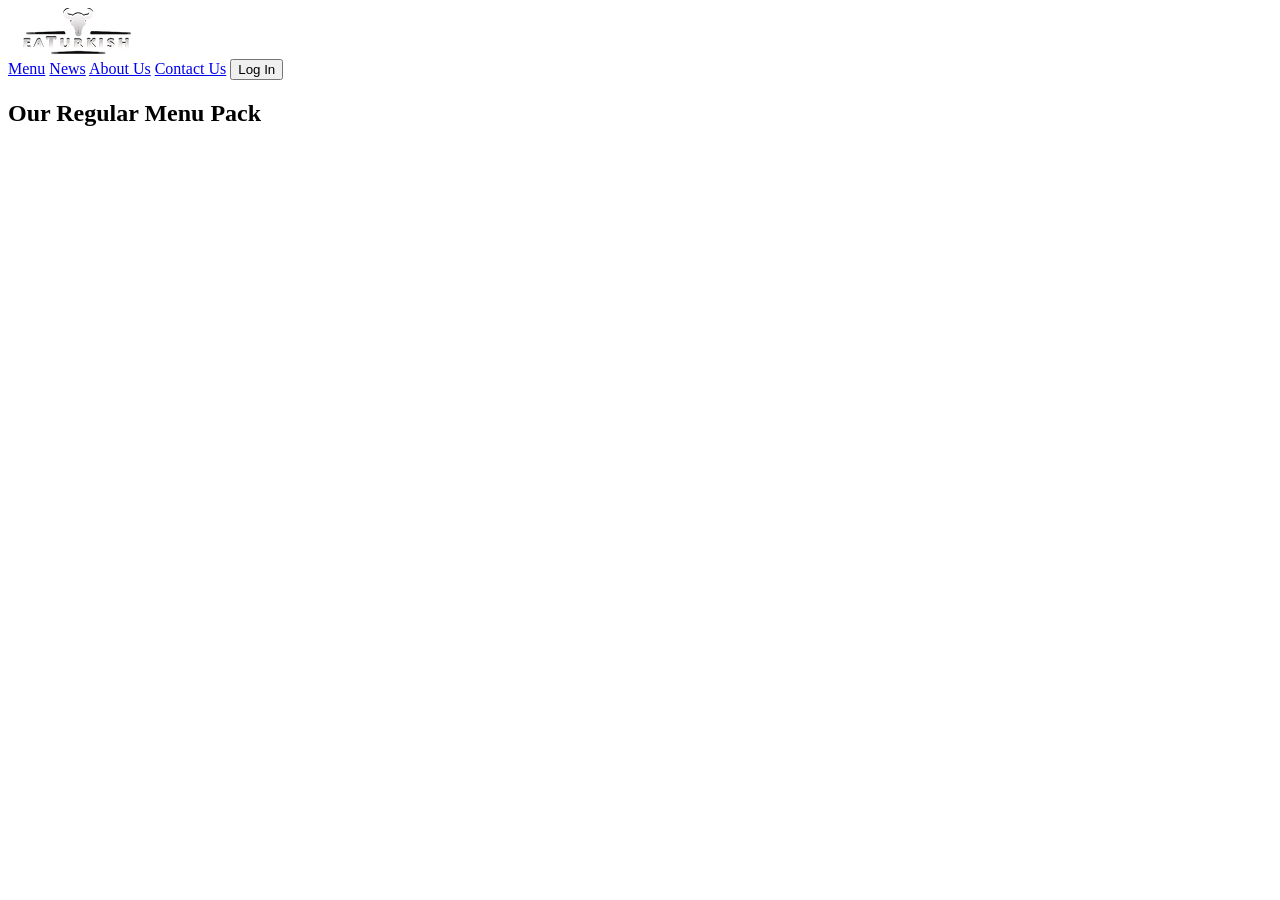
==== home.html @ e7d7d5b7 "maxs gey" ====
<!DOCTYPE html>
<html lang="ru">
<head>
    <meta charset="UTF-8">
    <meta name="viewport" content="width=device-width, initial-scale=1.0">
    <title>Document</title>
    <link rel="stylesheet" href="max.css">
</head>
<body>
        <header>
        <div class="logo"><img src="logo.svg" alt="EATURKISH"></div>
        <nav>
            <a href="#">Menu</a>
            <a href="#">News</a>
            <a href="#">About Us</a>
            <a href="#">Contact Us</a>
            <button class="login-btn">Log In</button>
        </nav>
    </header>
    <main>
        <div class="eban">
            <h2>
                Our Regular Menu Pack
            </h2>

        </div>
        <div class="idiot">
            

        </div>
    </main>





























    <footer>

    </footer>
</body>
</html>
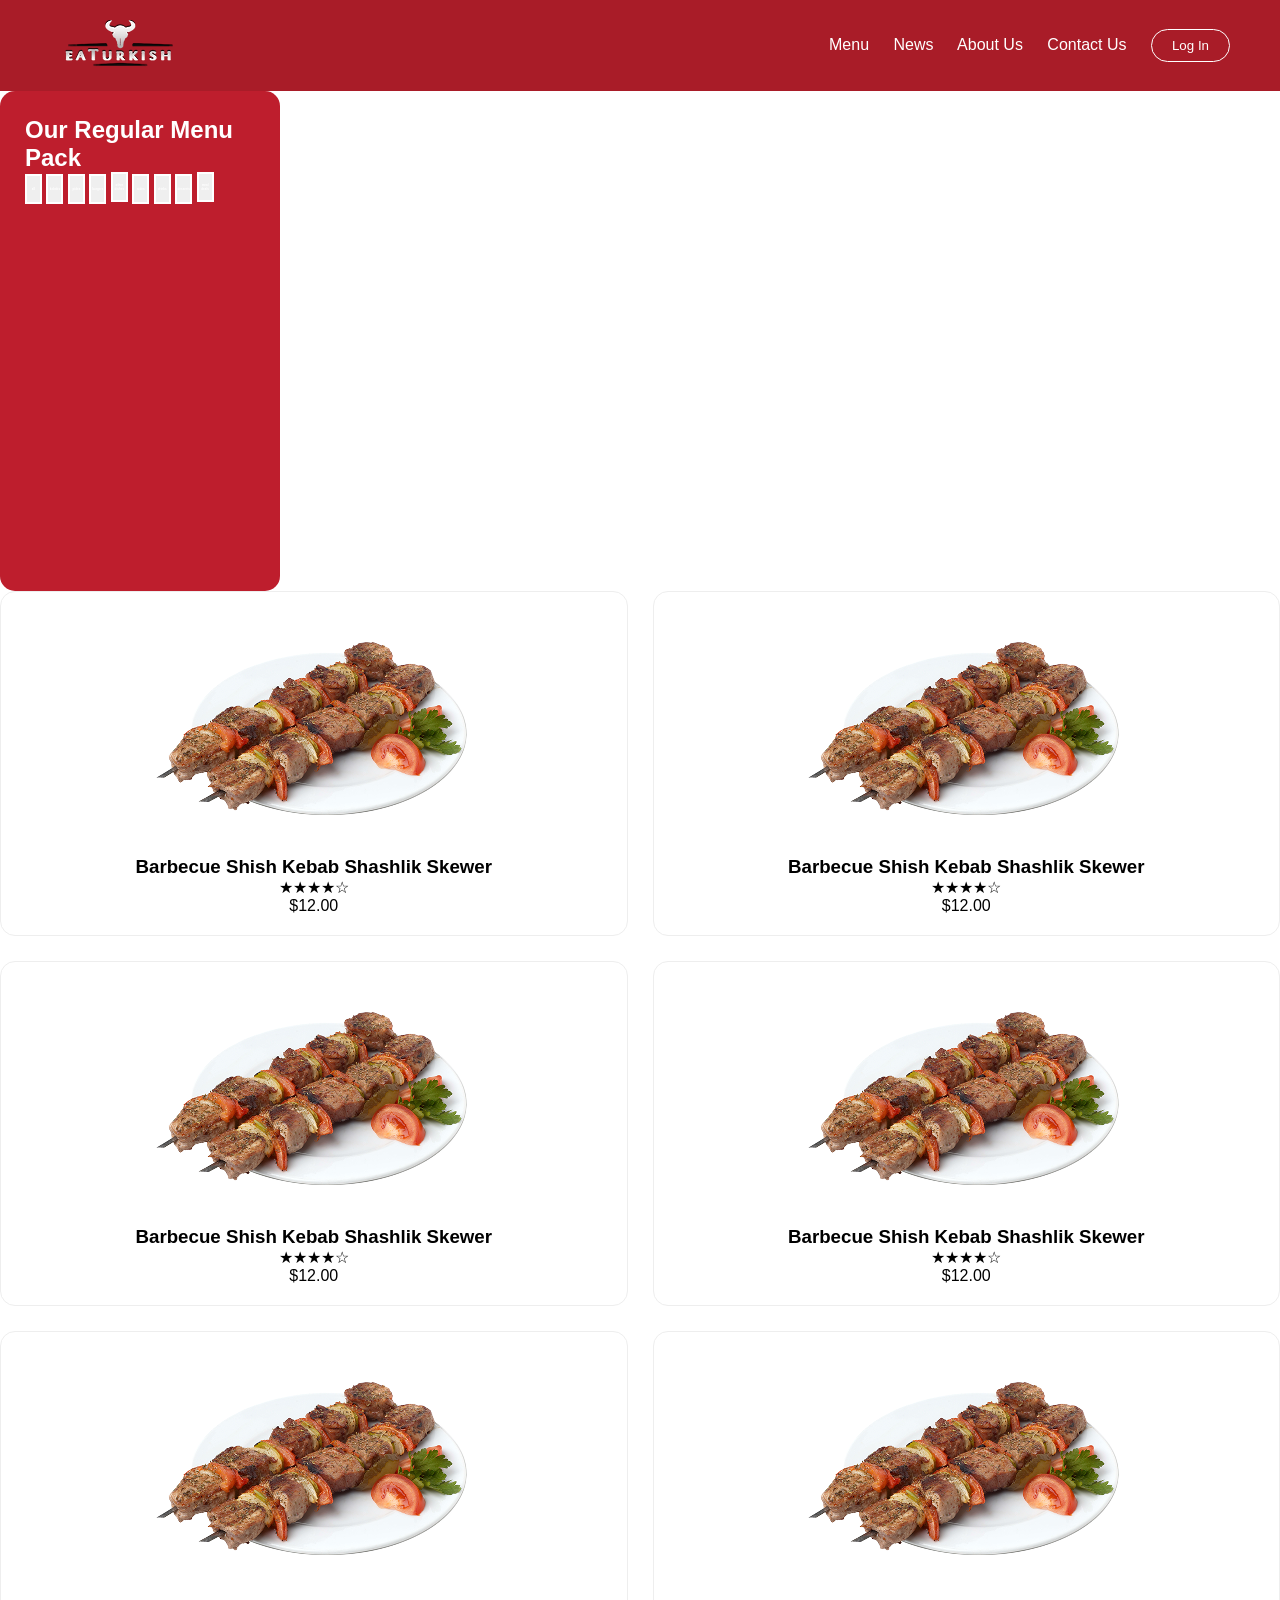
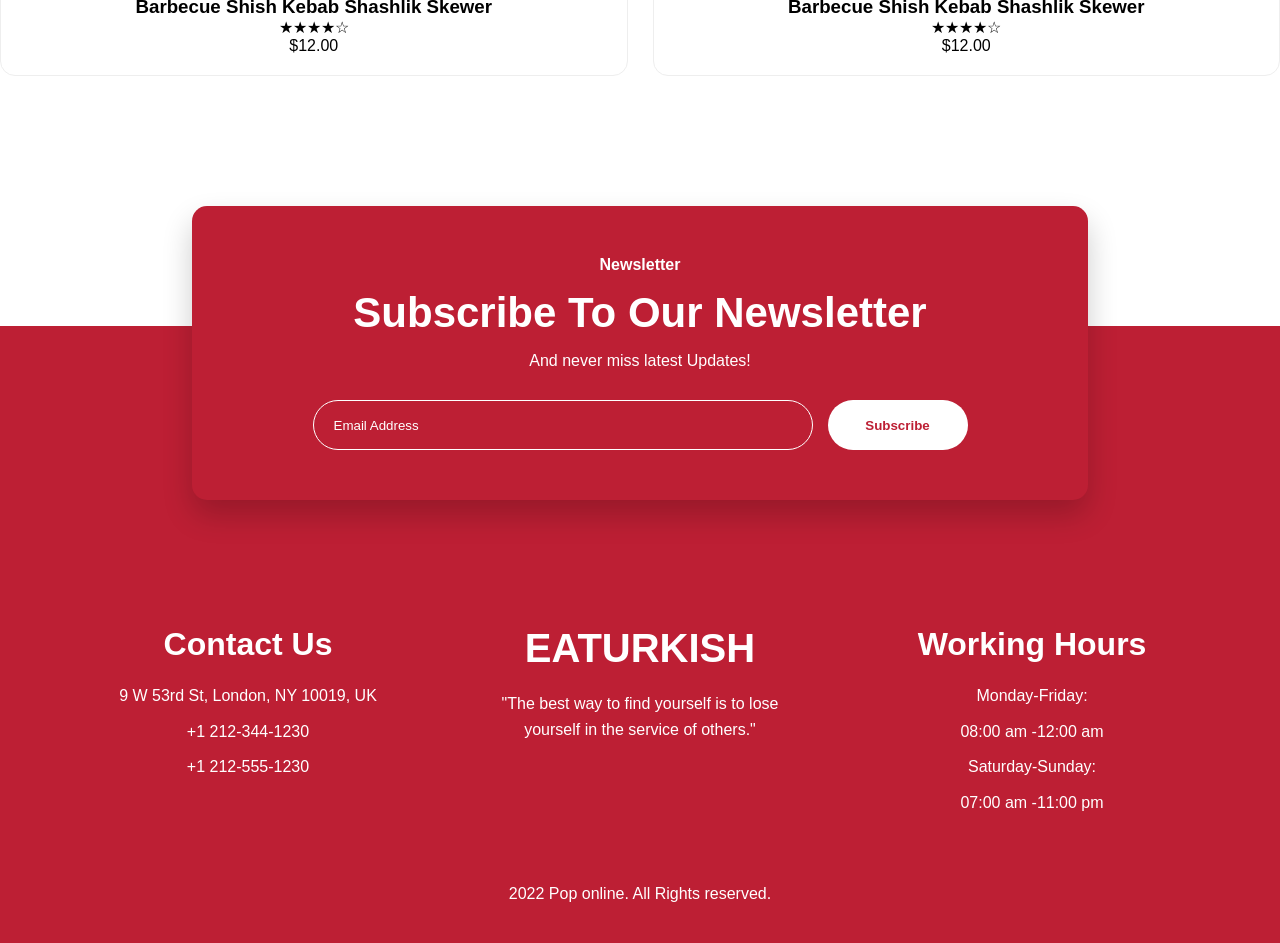
==== commit 76bb128f: "maxik" ====
--- a/home.html
+++ b/home.html
@@ -5,6 +5,7 @@
     <meta name="viewport" content="width=device-width, initial-scale=1.0">
     <title>Document</title>
     <link rel="stylesheet" href="max.css">
+    
 </head>
 <body>
         <header>
@@ -18,48 +19,110 @@
         </nav>
     </header>
     <main>
-        <div class="eban">
+        <div class="meny">
+        <div class="sidebar">
             <h2>
                 Our Regular Menu Pack
             </h2>
+            <button class="btn67">all</button>
+            <button class="btn67">kebabs</button>
+            <button class="btn67">pides</button>
+            <button class="btn67">burgers</button>
+            <button class="btn67">other dishes</button>
+            <button class="btn67">sides</button>
+            <button class="btn67">drinks</button>
+            <button class="btn67">desserts</button>
+            <button class="btn67">meal deals</button>
 
         </div>
-        <div class="idiot">
-            
+        <div class="products">
+                <div class="card">
+                    <img src="./img/klipartz 1.png" alt=Brbecue Shish Kebab">
+                    <h3>Barbecue Shish Kebab Shashlik Skewer</h3>
+                    <div class="rating">★★★★☆</div>
+                    <p class="price">$12.00</p>
+                </div>
+                <div class="card">
+                    <img src="./img/klipartz 1.png" alt=Barbecue Shish Kebab">
+                    <h3>Barbecue Shish Kebab Shashlik Skewer</h3>
+                    <div class="rating">★★★★☆</div>
+                    <p class="price">$12.00</p>
+                </div>
+                <div class="card">
+                    <img src="./img/klipartz 1.png" alt=Barbecue Shish Kebab">
+                    <h3>Barbecue Shish Kebab Shashlik Skewer</h3>
+                    <div class="rating">★★★★☆</div>
+                    <p class="price">$12.00</p>
+                </div>
+                                <div class="card">
+                    <img src="./img/klipartz 1.png" alt=Barbecue Shish Kebab">
+                    <h3>Barbecue Shish Kebab Shashlik Skewer</h3>
+                    <div class="rating">★★★★☆</div>
+                    <p class="price">$12.00</p>
+                </div>
+                                <div class="card">
+                    <img src="./img/klipartz 1.png" alt=Barbecue Shish Kebab">
+                    <h3>Barbecue Shish Kebab Shashlik Skewer</h3>
+                    <div class="rating">★★★★☆</div>
+                    <p class="price">$12.00</p>
+                </div>
+                                <div class="card">
+                    <img src="./img/klipartz 1.png" alt=Barbecue Shish Kebab">
+                    <h3>Barbecue Shish Kebab Shashlik Skewer</h3>
+                    <div class="rating">★★★★☆</div>
+                    <p class="price">$12.00</p>
+                </div>
+</div>
+    </main>
+    <div></div>
+<footer class="footer">
 
+    <div class="newsletter">
+        <p class="small">Newsletter</p>
+        <h2>Subscribe To Our Newsletter</h2>
+        <p>And never miss latest Updates!</p>
+
+        <div class="subscribe">
+            <input type="email" placeholder="Email Address">
+            <button>Subscribe</button>
         </div>
-    </main>
+    </div>
 
+    <div class="footer-content">
 
+        <div class="box">
+            <h3>Contact Us</h3>
+            <p>9 W 53rd St, London, NY 10019, UK</p>
+            <p>+1 212-344-1230</p>
+            <p>+1 212-555-1230</p>
+        </div>
 
+        <div class="box center">
+            <h2>EATURKISH</h2>
+            <p>"The best way to find yourself is to lose yourself in the service of others."</p>
 
+            <div class="social">
+                <i class="fa-brands fa-facebook-f"></i>
+                <i class="fa-brands fa-twitter"></i>
+                <i class="fa-brands fa-instagram"></i>
+            </div>
+        </div>
 
+        <div class="box">
+            <h3>Working Hours</h3>
+            <p>Monday-Friday:</p>
+            <p>08:00 am -12:00 am</p>
 
+            <p>Saturday-Sunday:</p>
+            <p>07:00 am -11:00 pm</p>
+        </div>
 
+    </div>
 
+    <p class="copyright">
+        2022 Pop online. All Rights reserved.
+    </p>
 
-
-
-
-
-
-
-
-
-
-
-
-
-
-
-
-
-
-
-
-
-    <footer>
-
-    </footer>
+</footer>
 </body>
 </html>
--- a/max.css
+++ b/max.css
@@ -0,0 +1,168 @@
+* {
+    margin: 0;
+    padding: 0;
+    box-sizing: border-box;
+}
+body {
+    margin: 0;
+    font-family: sans-serif;
+
+}
+header {
+    display: flex;
+        background-color: #a91c28;
+    color: white;
+    justify-content: space-between;
+    padding: 20px 50px;
+    align-items: center;
+}
+nav a {
+    color: white;
+    text-decoration: none;
+    margin-right: 20px;
+}
+.login-btn {
+    background: transparent;
+    border: 1px solid white;
+    color: white;
+    padding: 8px 20px;
+    border-radius: 20px;
+    cursor: pointer;
+}
+
+.menu {
+    display: flex;
+    gap: 30px;
+    align-items: flex-start;
+}
+.sidebar {
+    width: 280px;
+    height: 500px;
+    background: #be1e2d;
+    padding: 25px;
+    border-radius: 15px;
+    color: white;
+    gap: 3px;
+}
+.products {
+    display: grid;
+    grid-template-columns: repeat(2, 1fr);
+    gap: 25px;
+}
+
+.card {
+    border: 1px solid #eee;
+    border-radius: 15px;
+    padding: 20px;
+    text-align: center;
+}
+.btn67{
+    width: 17px;
+    height: 30px;
+    color: white;
+    font-size: 3px;
+    font-weight: 600;
+    border: 2px solid white;
+}
+
+.footer{
+    background:#bd1f34;
+    color:#fff;
+    padding:220px 80px 40px;
+    position:relative;
+    margin-top: 250px;
+}
+
+.newsletter{
+    width:70%;
+    margin:auto;
+    background:#bd1f34;
+    border-radius:15px;
+    text-align:center;
+    padding:50px;
+    position:absolute;
+    left:50%;
+    transform:translateX(-50%);
+    top:-120px;
+    box-shadow:0 15px 30px rgba(0,0,0,.2);
+}
+
+.newsletter h2{
+    font-size:42px;
+    margin:15px 0;
+}
+
+.newsletter .small{
+    font-weight:bold;
+}
+
+.subscribe{
+    margin-top:30px;
+    display:flex;
+    justify-content:center;
+    gap:15px;
+}
+
+.subscribe input{
+    width:500px;
+    height:50px;
+    border:1px solid #fff;
+    background:transparent;
+    color:#fff;
+    border-radius:30px;
+    padding:0 20px;
+}
+
+.subscribe input::placeholder{
+    color:#fff;
+}
+
+.subscribe button{
+    width:140px;
+    border:none;
+    border-radius:30px;
+    background:#fff;
+    color:#bd1f34;
+    cursor:pointer;
+    font-weight:bold;
+}
+
+.footer-content{
+    display:flex;
+    justify-content:space-between;
+    align-items:flex-start;
+    margin-top:80px;
+    text-align:center;
+}
+
+.box{
+    width:30%;
+}
+
+.box h3{
+    font-size:32px;
+    margin-bottom:20px;
+}
+
+.box p{
+    margin:10px 0;
+    line-height:1.6;
+}
+
+.center h2{
+    font-size:40px;
+    margin-bottom:20px;
+}
+
+.social{
+    margin-top:25px;
+    display:flex;
+    justify-content:center;
+    gap:20px;
+    font-size:22px;
+}
+
+.copyright{
+    margin-top:60px;
+    text-align:center;
+}
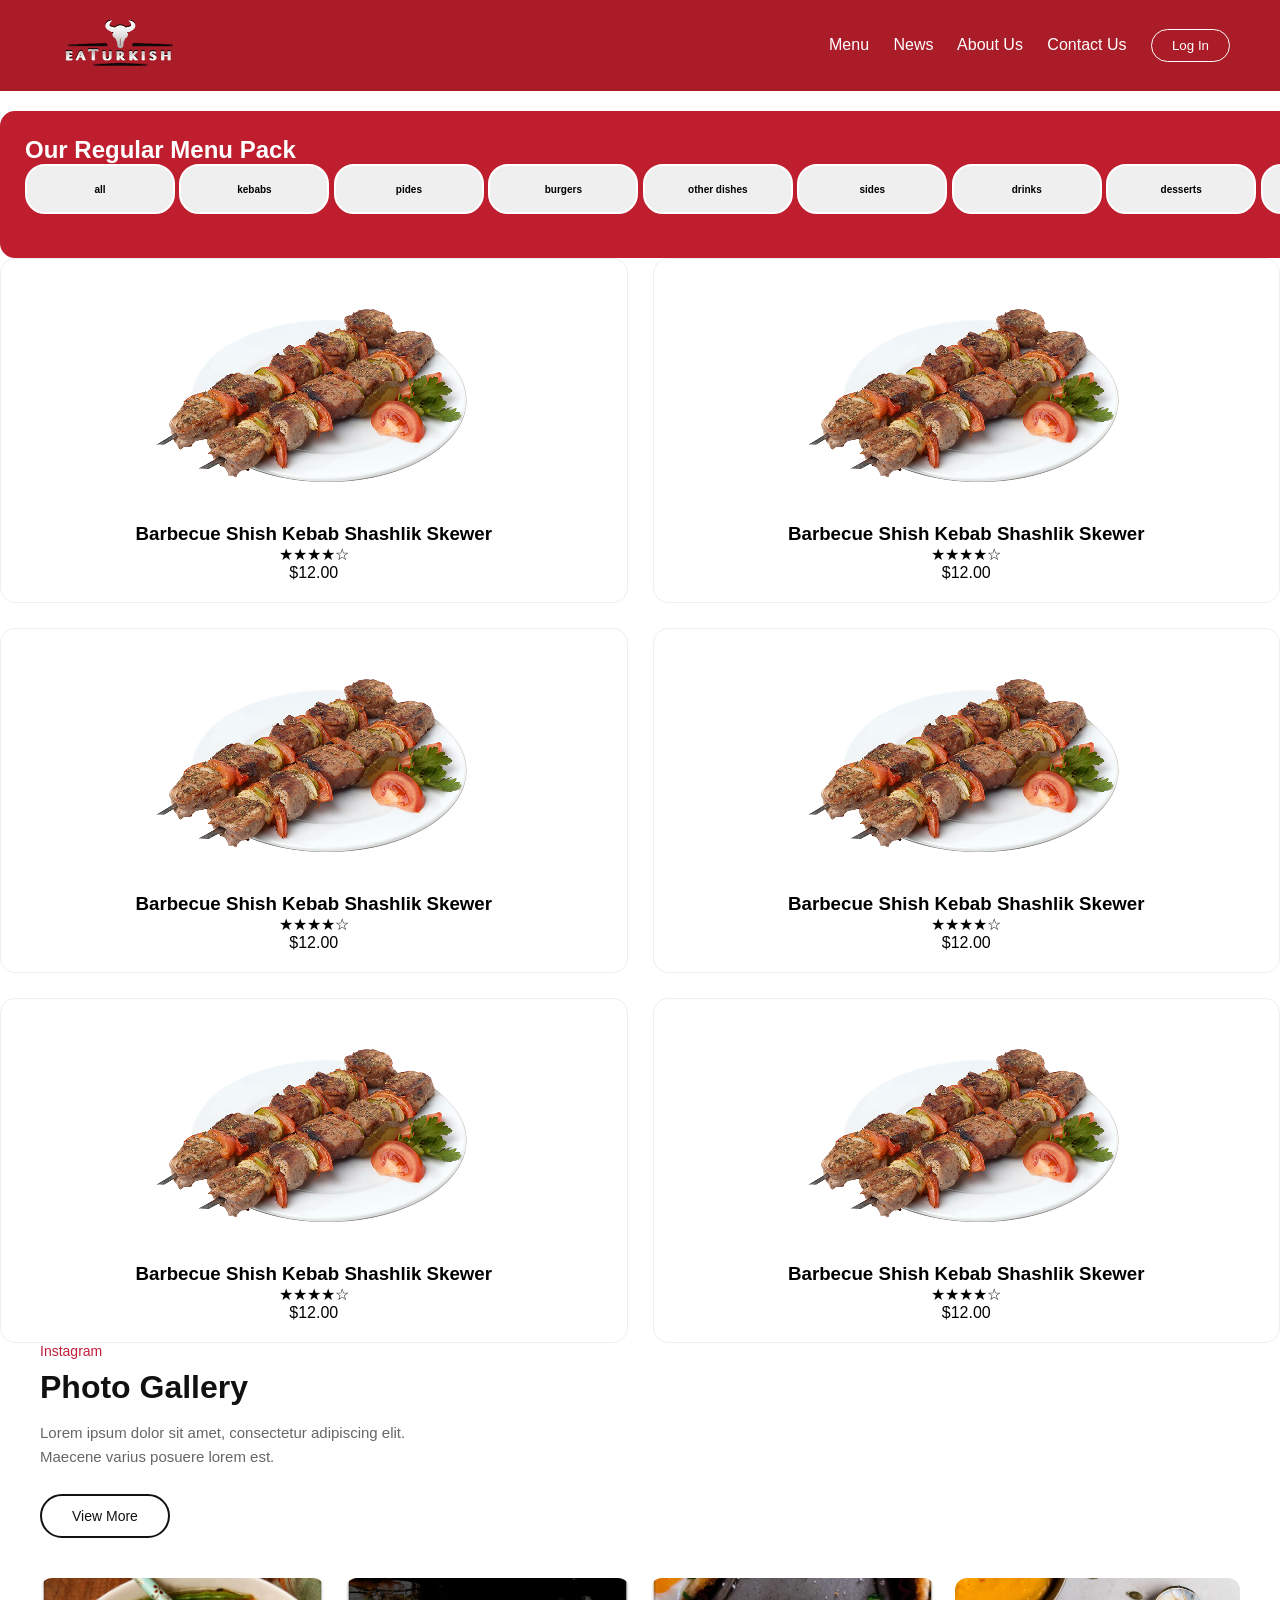
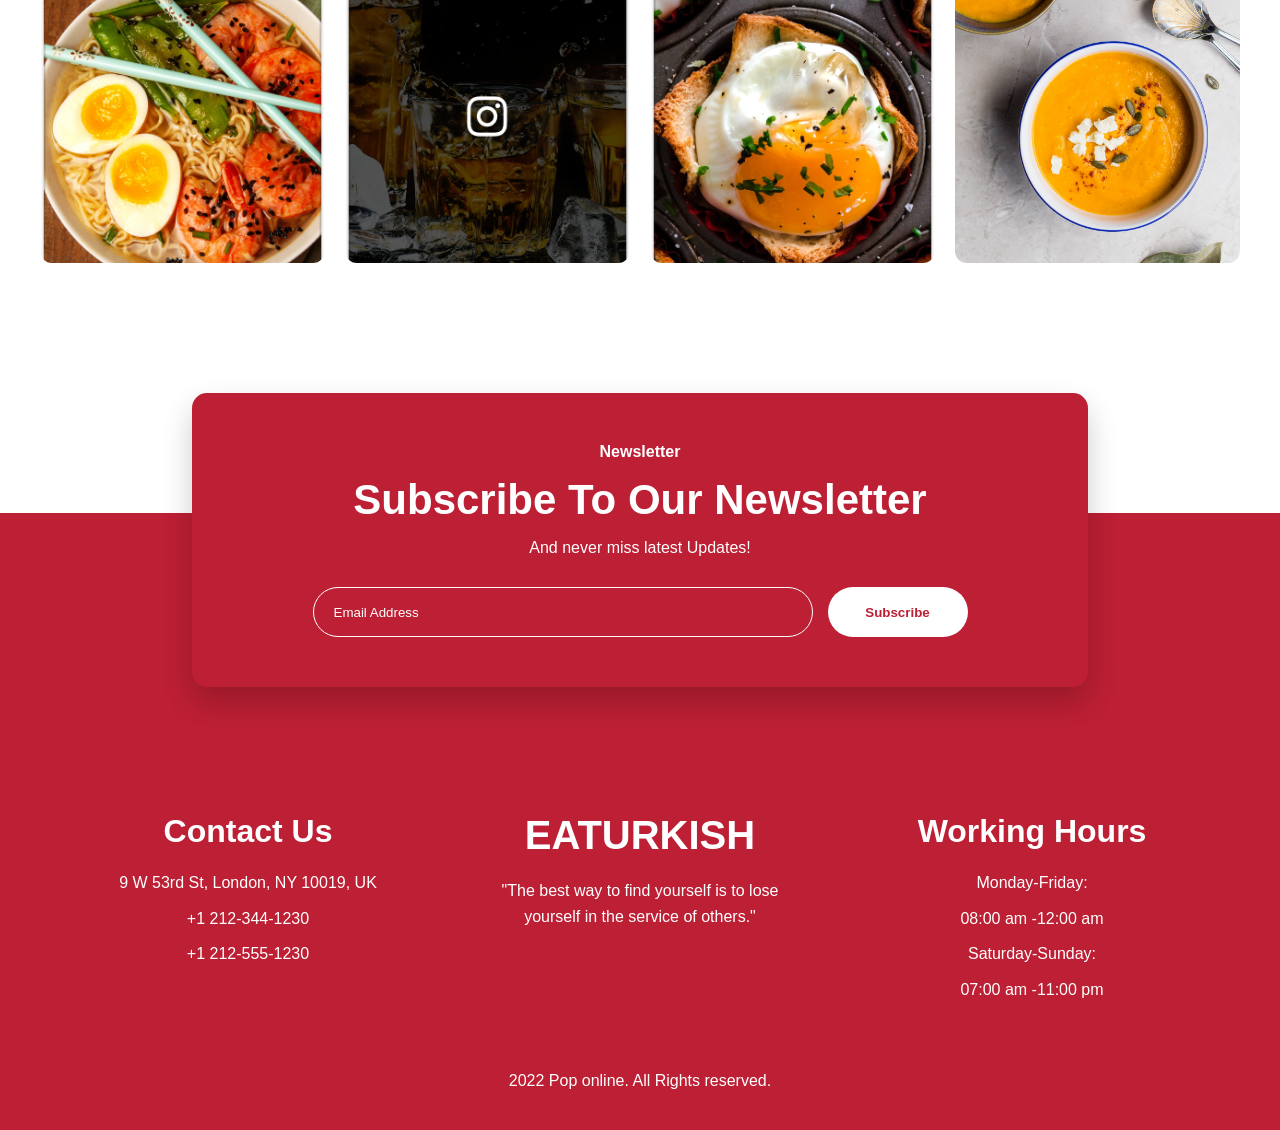
==== commit 92558ad8: "maxim supergey" ====
--- a/home.html
+++ b/home.html
@@ -74,7 +74,31 @@
                 </div>
 </div>
     </main>
-    <div></div>
+    <div class="instagram-section">
+        <div class="container">
+            <div class="instagram-content">
+                <span class="instagram-label">Instagram</span>
+                <h3 class="instagram-title">Photo Gallery</h3>
+                <p class="instagram-text">Lorem ipsum dolor sit amet, consectetur adipiscing elit. Maecene varius posuere lorem est.</p>
+                <button class="view-more-btn">View More</button>
+            </div>
+            <div class="instagram-grid">
+                <div class="instagram-item">
+                    <img src="./img/1.png" alt="Food">
+                </div>
+                <div class="instagram-item">
+                    <img src="./img/2.png" alt="Food">
+                    <div class="instagram-icon">📷</div>
+                </div>
+                <div class="instagram-item">
+                    <img src="./img/3.png" alt="Food">
+                </div>
+                <div class="instagram-item">
+                    <img src="./img/ec3bb0ea74612bab37d94c7770d7cf654a163106.jpg" alt="Food">
+                </div>
+            </div>
+        </div>
+    </div>
 <footer class="footer">
 
     <div class="newsletter">
--- a/max.css
+++ b/max.css
@@ -36,13 +36,14 @@
     align-items: flex-start;
 }
 .sidebar {
-    width: 280px;
-    height: 500px;
+    width: 1521px;
+    height: 147px;
     background: #be1e2d;
     padding: 25px;
     border-radius: 15px;
     color: white;
-    gap: 3px;
+    gap: 25px;
+    margin-top: 20px;
 }
 .products {
     display: grid;
@@ -57,12 +58,14 @@
     text-align: center;
 }
 .btn67{
-    width: 17px;
-    height: 30px;
-    color: white;
-    font-size: 3px;
+    width: 150px;
+    height: 50px;
+    color: black;
+    font-size: 10px;
     font-weight: 600;
     border: 2px solid white;
+    border-radius: 20px;
+
 }
 
 .footer{
@@ -165,4 +168,96 @@
 .copyright{
     margin-top:60px;
     text-align:center;
+}
+.footer-section {
+    background-color: #fff;
+    font-family: 'Segoe UI', Tahoma, Geneva, Verdana, sans-serif;
+}
+
+.container {
+    max-width: 1200px;
+    margin: 0 auto;
+}
+
+.instagram-content {
+    max-width: 400px;
+    margin-bottom: 40px;
+}
+
+.instagram-label {
+    display: block;
+    font-size: 14px;
+    color: #c41e3a;
+    margin-bottom: 10px;
+    font-weight: 500;
+}
+
+.instagram-title {
+    font-size: 32px;
+    color: #111;
+    margin: 0 0 15px;
+    font-weight: 600;
+}
+
+.instagram-text {
+    font-size: 15px;
+    color: #666;
+    line-height: 1.6;
+    margin: 0 0 25px;
+}
+
+.view-more-btn {
+    padding: 12px 30px;
+    background: transparent;
+    border: 2px solid #111;
+    color: #111;
+    border-radius: 25px;
+    font-size: 14px;
+    font-weight: 500;
+    cursor: pointer;
+    transition: all 0.3s ease;
+}
+
+.view-more-btn:hover {
+    background: #111;
+    color: #fff;
+}
+
+.instagram-grid {
+    display: grid;
+    grid-template-columns: repeat(4, 1fr);
+    gap: 20px;
+}
+
+.instagram-item {
+    position: relative;
+    border-radius: 12px;
+    overflow: hidden;
+    aspect-ratio: 1;
+}
+
+.instagram-item img {
+    width: 100%;
+    height: 100%;
+    object-fit: cover;
+    transition: transform 0.3s ease;
+}
+
+.instagram-item:hover img {
+    transform: scale(1.1);
+}
+
+.instagram-icon {
+    position: absolute;
+    top: 50%;
+    left: 50%;
+    transform: translate(-50%, -50%);
+    font-size: 32px;
+    color: #fff;
+    opacity: 0;
+    transition: opacity 0.3s ease;
+}
+
+.instagram-item:hover .instagram-icon {
+    opacity: 1;
 }
